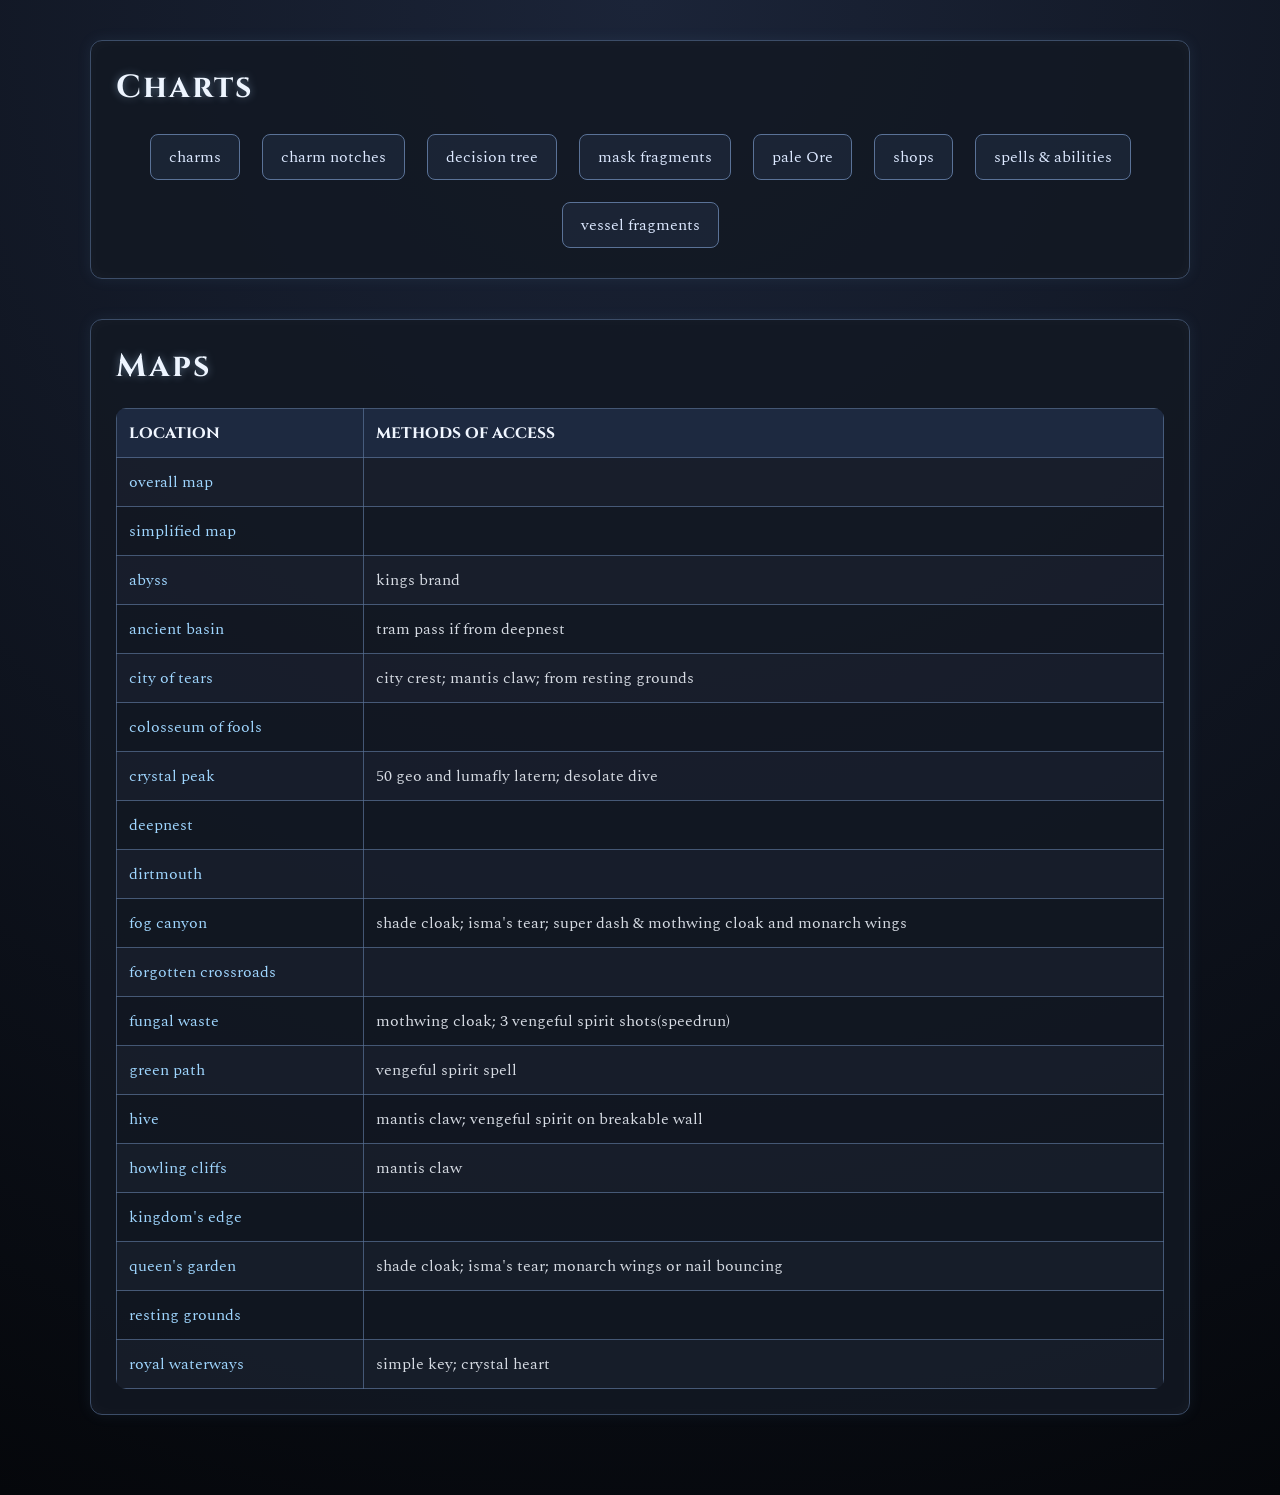
==== index.html @ fc94c18a "Add files via upload" ====
<!DOCTYPE html>
<html lang="en">
<head>
    <meta charset="UTF-8">
    <meta name="viewport" content="width=device-width, initial-scale=1.0">
    <title>Hollow knight map</title>
    <link rel="stylesheet" href="style.css">
</head>
<body>
    <div>
        <h3>Charts</h3>
        <ul>
            <li><a href="pages/charms.html">charms</a></li>
            <li><a href="pages/charm notches.html">charm notches</a></li>
            <li><a href="pages/progression.html">decision tree</a></li>
            <li><a href="pages/mask.html">mask fragments</a> </li>
            <li><a href="pages/ore.html">pale Ore</a></li>
            <li><a href="pages/shops.html">shops</a></li>
            <li><a href="pages/abilities.html">spells & abilities</a></li>
            <li><a href="pages/vessel fragments.html">vessel fragments</a></li>
        </ul>
    </div>

    <div>
        <h3>Maps</h3>
        <table>
            <tr>
                <th>location</th>
                <th>methods of access</th>
            </tr>

            <tr>
                <td><a href="images/overall map.PNG">overall map</a></td>
                <td></td>
            </tr>

            <tr>
                <td><a href="images/simplified map.PNG">simplified map</a></td>
                <td></td>
            </tr>
            <tr>
                <td><a href="images/map/abyss.PNG">abyss</a></td>
                <td>kings brand</td>
            </tr>

            <tr>
                <td><a href="images/map/ancient basin.PNG">ancient basin</a></td>
                <td>tram pass if from deepnest</td>
            </tr>

            <tr>
                <td><a href="images/map/city of tears.PNG">city of tears</a></td>
                <td>city crest; mantis claw;  from resting grounds</td>
            </tr>

            <tr>
                <td><a href="images/map/colleseum of fools.PNG">colosseum of fools</a></td>
                <td></td>
            </tr>

            <tr>
                <td><a href="images/map/crystal peak.PNG">crystal peak</a></td>
                <td>50 geo and lumafly latern; desolate dive</td>
            </tr>

            <tr>
                <td><a href="images/map/deepnest.PNG">deepnest</a></td>
                <td></td>
            </tr>

            <tr>
                <td><a href="images/map/dirtmouth.PNG">dirtmouth</a></td>
                <td></td>
            </tr>

            <tr>
                <td><a href="images/map/fog  canyon.PNG">fog canyon</a></td>
                <td>shade cloak; isma's tear; super dash & mothwing cloak and monarch wings</td>
            </tr>

            <tr>
                <td><a href="images/map/forgotten crossroads.PNG">forgotten crossroads</a></td>
                <td></td>
            </tr>

            <tr>
                <td><a href="images/map/fungal waste.PNG">fungal waste</a></td>
                <td>mothwing cloak; 3 vengeful spirit shots(speedrun)</td>
            </tr>

            <tr>
                <td><a href="images/map/green path.PNG">green path</a></td>
                <td>vengeful spirit spell</td>
            </tr>

            <tr>
                <td><a href="images/map/hive.PNG">hive</a></td>
                <td>mantis claw; vengeful spirit on breakable wall</td>
            </tr>

            <tr>
                <td><a href="images/map/howling cliffs.PNG">howling cliffs</a></td>
                <td>mantis claw</td>
            </tr>

            <tr>
                <td><a href="images/map/kingdom's edge.PNG">kingdom's edge</a></td>
                <td></td>
            </tr>

            <tr>
                <td><a href="images/map/queen's garden.PNG">queen's garden</a></td>
                <td>shade cloak; isma's tear; monarch wings or nail bouncing</td>
            </tr>

            <tr>
                <td><a href="images/map/resting grounds.PNG">resting grounds</a></td>
                <td></td>
            </tr>

            <tr>
                <td><a href="images/map/royal waterways.PNG">royal waterways</a></td>
                <td>simple key; crystal heart</td>
            </tr>
        </table>
    </div>
</body>
</html>
---- style.css ----
/* Hollow Knight Theme */

@import url('https://fonts.googleapis.com/css2?family=Cinzel:wght@400;600&family=Spectral:wght@300;400&display=swap');

* {
    margin: 0;
    padding: 0;
    box-sizing: border-box;
}

body {
    background:
        radial-gradient(circle at top, #1b2438 0%, #0c1018 40%, #05070b 100%);
    color: #d6dbe3;
    font-family: "Spectral", serif;
    min-height: 100vh;
    padding: 40px;
}

/* Main Sections */

div {
    max-width: 1100px;
    margin: 0 auto 40px auto;
    padding: 25px;
    background: rgba(18, 24, 35, 0.85);
    border: 1px solid #3c4d68;
    border-radius: 12px;
    box-shadow:
        0 0 15px rgba(125, 185, 255, 0.08),
        inset 0 0 15px rgba(255, 255, 255, 0.03);
}

/* Headings */

h3 {
    font-family: "Cinzel", serif;
    font-size: 2rem;
    color: #eef5ff;
    text-align: left;
    margin-bottom: 20px;
    letter-spacing: 2px;
    text-shadow:
        0 0 8px rgba(180, 220, 255, 0.4);
}

/* Charts Navigation */

ul {
    list-style: none;
    display: flex;
    flex-wrap: wrap;
    gap: 12px;
    justify-content: center;
}

li {
    margin: 5px;
}

li a {
    display: inline-block;
    text-decoration: none;
    color: #dce8ff;
    padding: 10px 18px;
    border: 1px solid #5a7297;
    border-radius: 8px;
    background: rgba(30, 42, 61, 0.7);
    transition: all 0.25s ease;
}

li a:hover {
    color: white;
    border-color: #9bd0ff;
    box-shadow:
        0 0 10px rgba(130, 200, 255, 0.5);
    transform: translateY(-2px);
}

/* Table */

table {
    width: 100%;
    border-collapse: collapse;
    overflow: hidden;
    border-radius: 10px;
}

th {
    background: #1d2940;
    color: #f0f6ff;
    font-family: "Cinzel", serif;
    font-size: 1.1rem;
    padding: 14px;
    border-bottom: 2px solid #5a7297;
}

td {
    padding: 12px;
    border-bottom: 1px solid rgba(90, 114, 151, 0.35);
}

th,
td {
    padding: 12px;
    border: 1px solid rgba(90, 114, 151, 0.7);
    text-align: left;
}

td img {
    display: block;
    margin: 0 auto;
    max-width: 100%;
    height: auto;
}

tr:nth-child(even) {
    background: rgba(40, 50, 70, 0.25);
}

tr:hover {
    background: rgba(90, 140, 190, 0.15);
}

/* Links */

a {
    color: #9fd6ff;
    text-decoration: none;
    transition: 0.2s;
}

a:hover {
    color: #ffffff;
    text-shadow:
        0 0 8px rgba(150, 220, 255, 0.8);
}

details {
    margin: 20px auto;
    max-width: 1000px;
    background: rgba(18, 24, 35, 0.85);
    border: 1px solid #3c4d68;
    border-radius: 10px;
    padding: 10px 15px;
    box-shadow: 0 0 12px rgba(125, 185, 255, 0.08);
}

summary {
    cursor: pointer;
    font-family: "Cinzel", serif;
    font-size: 1.5rem;
    color: #eef5ff;
    padding: 10px;
    list-style: none;
    text-align: center;
    text-shadow: 0 0 8px rgba(180, 220, 255, 0.4);
}

summary:hover {
    color: #9bd0ff;
}

details[open] {
    border-color: #8fb8e8;
    box-shadow: 0 0 15px rgba(143, 184, 232, 0.2);
}
/* Mobile */

body {
    background: radial-gradient(circle at top, #1b2438, #05070b);
    color: #d6dbe3;
    font-family: "Spectral", serif;
}

/* Tree container */
.tree {
    display: flex;
    flex-direction: column;
    align-items: center;
    padding: 40px;
}

/* Each node */
.node {
    background: rgba(18, 24, 35, 0.9);
    border: 1px solid #5a7297;
    padding: 10px 18px;
    margin: 10px;
    border-radius: 10px;
    box-shadow: 0 0 10px rgba(125, 185, 255, 0.08);
    text-align: center;
    min-width: 180px;
    transition: 0.2s;
}

.node:hover {
    border-color: #9bd0ff;
    box-shadow: 0 0 15px rgba(130, 200, 255, 0.4);
    transform: translateY(-2px);
}

/* Branch layout */
.branch {
    display: flex;
    flex-direction: column;
    align-items: center;
    position: relative;
    padding-left: 20px;
    border-left: 2px solid rgba(90, 114, 151, 0.5);
}

/* Split branches (left/right style) */
.split {
    flex-direction: row;
    justify-content: center;
    border-left: none;
    gap: 60px;
}

/* Two paths */
.path {
    display: flex;
    flex-direction: column;
    align-items: center;
}

/* Connectors (vertical feel) */
.branch::before {
    content: "";
    width: 2px;
    height: 20px;
    background: rgba(90, 114, 151, 0.5);
    position: absolute;
    top: 0;
    left: -1px;
}

@media (max-width: 768px) {

    body {
        padding: 15px;
    }

    h3 {
        font-size: 1.6rem;
    }

    table {
        display: block;
        overflow-x: auto;
    }

    ul {
        flex-direction: column;
        align-items: center;
    }

    li a {
        width: 220px;
        text-align: center;
    }
}
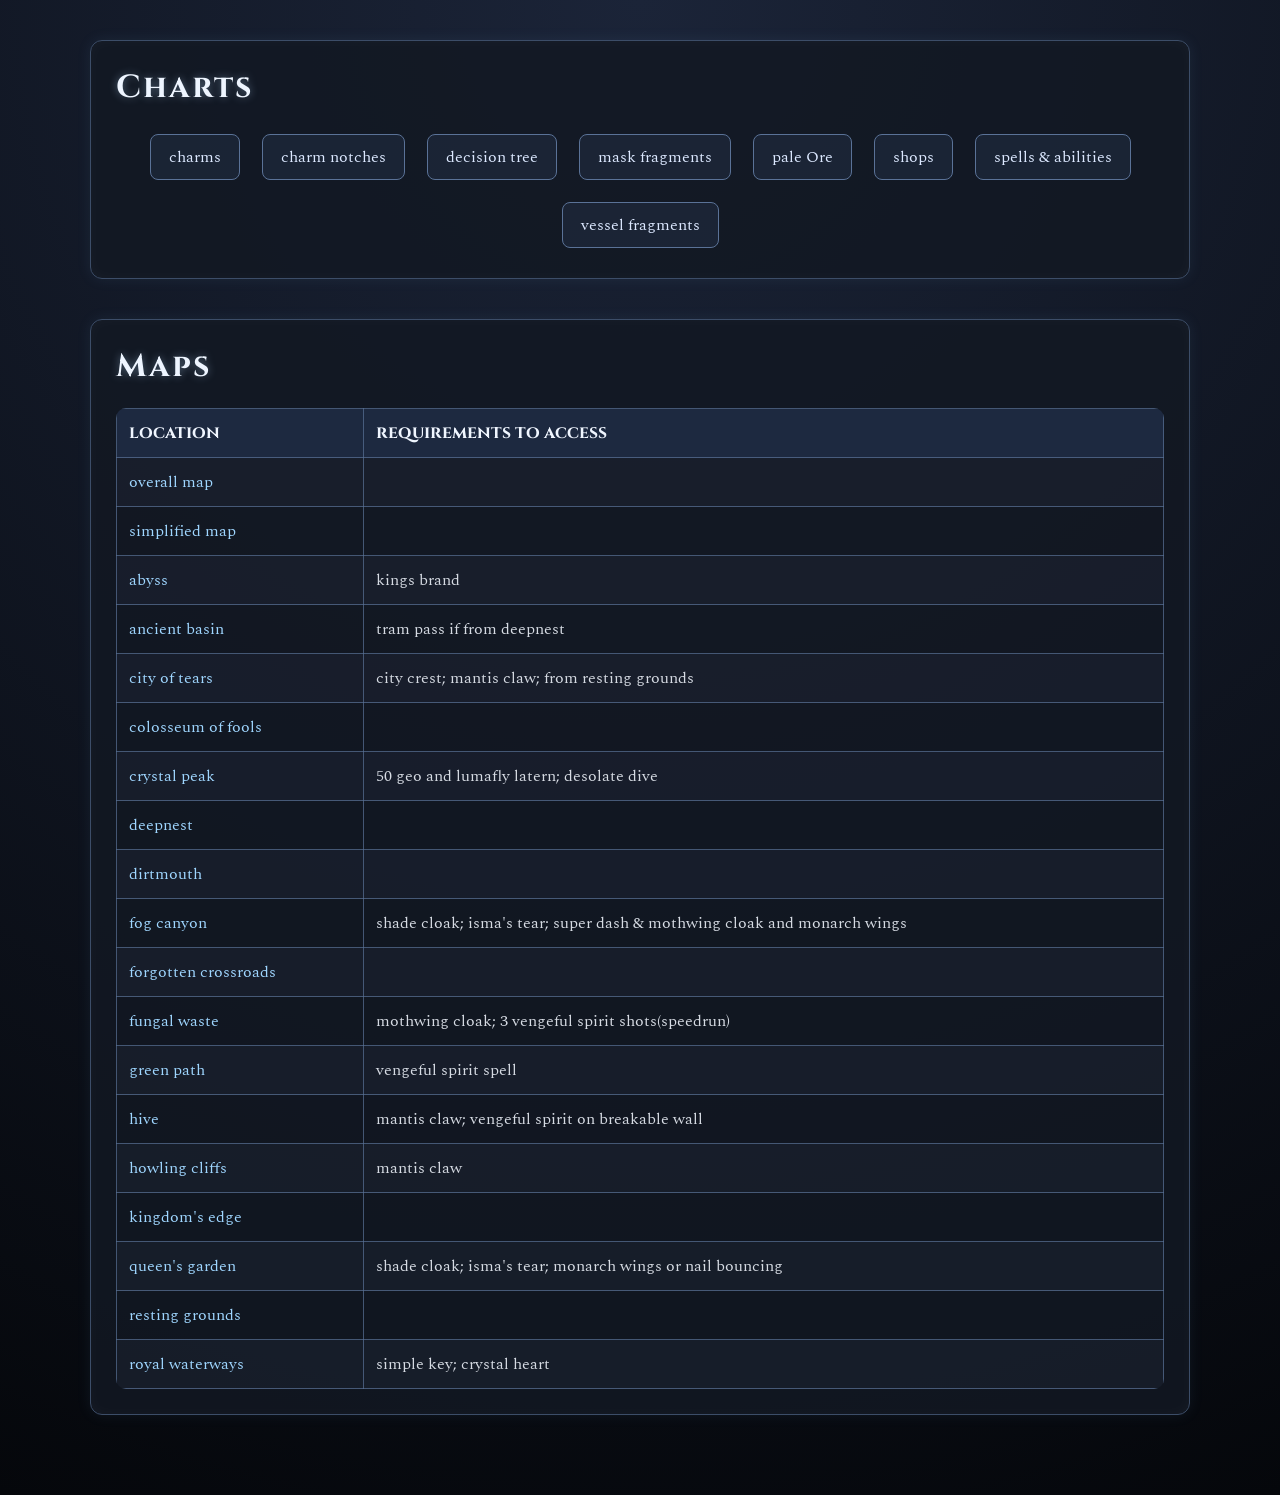
==== commit 0a8b65f9: "Update index.html" ====
--- a/index.html
+++ b/index.html
@@ -26,7 +26,7 @@
         <table>
             <tr>
                 <th>location</th>
-                <th>methods of access</th>
+                <th>requirements to access</th>
             </tr>
 
             <tr>
@@ -125,4 +125,4 @@
         </table>
     </div>
 </body>
-</html>+</html>
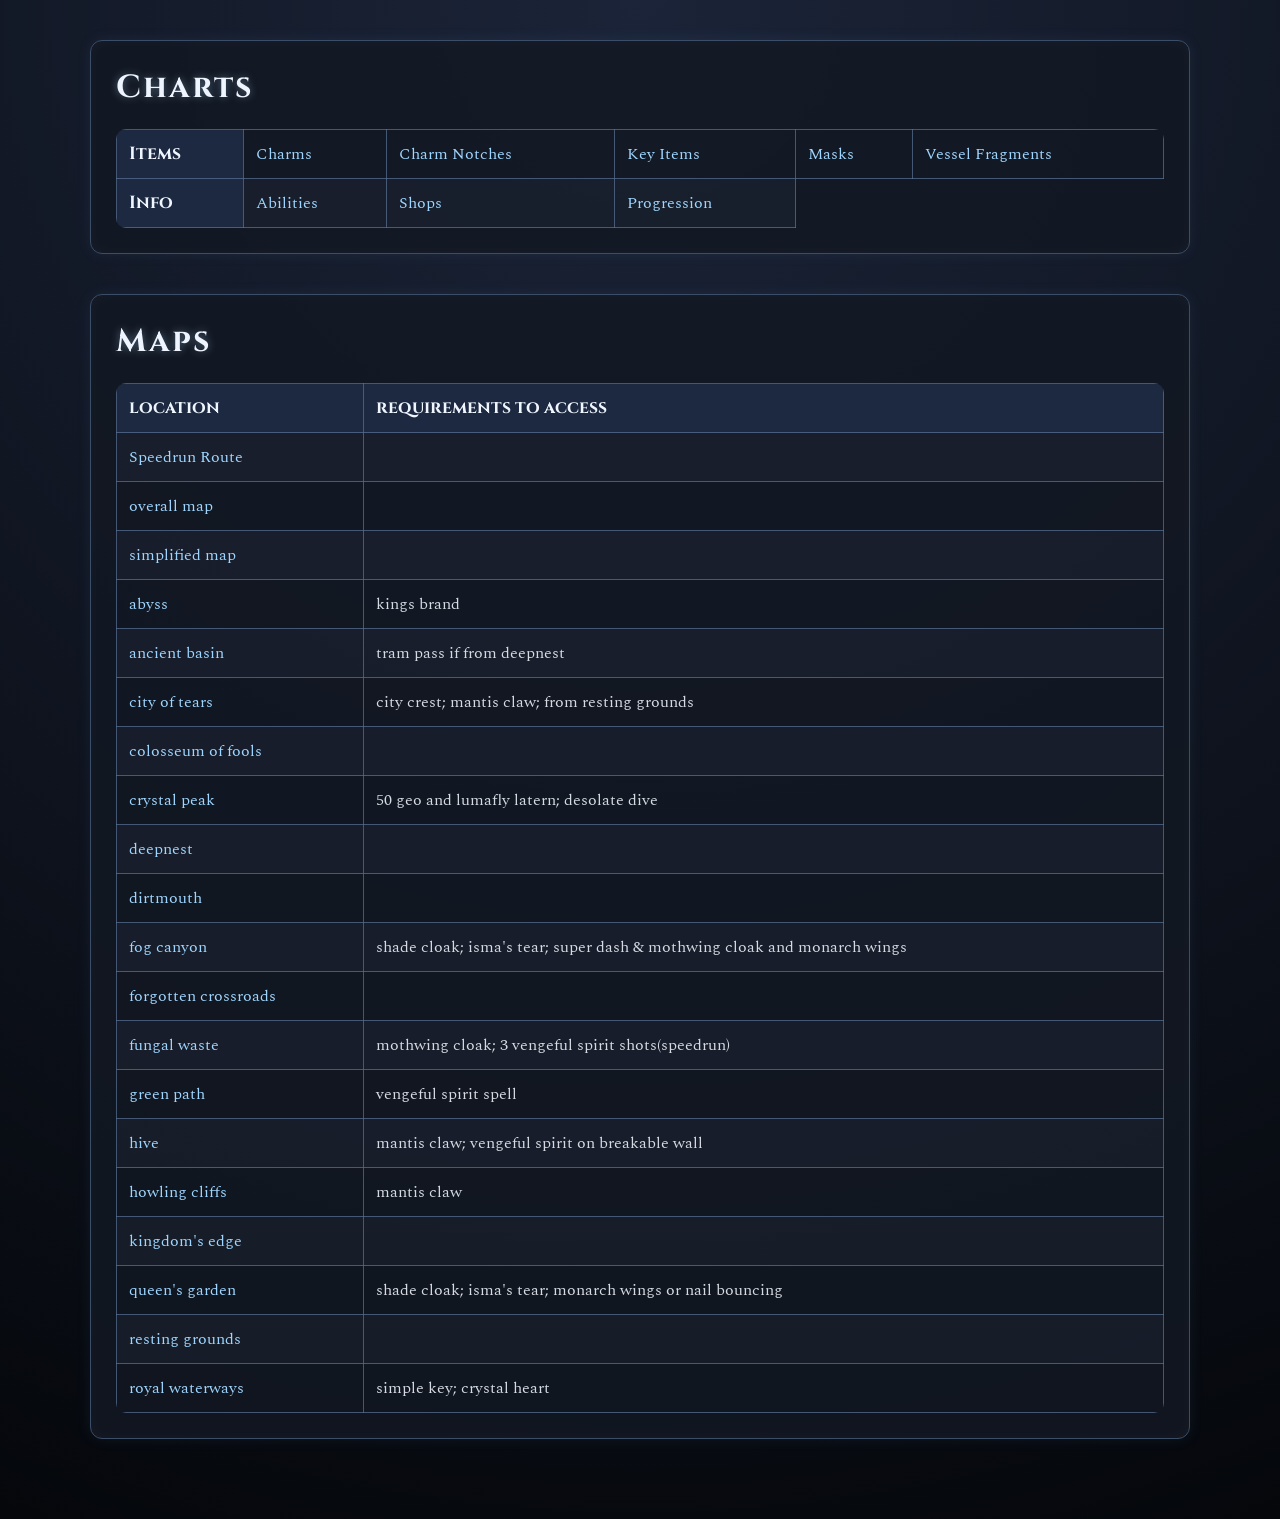
==== commit de1a40f8: "Add files via upload" ====
--- a/index.html
+++ b/index.html
@@ -9,7 +9,7 @@
 <body>
     <div>
         <h3>Charts</h3>
-        <ul>
+        <!-- <ul>
             <li><a href="pages/charms.html">charms</a></li>
             <li><a href="pages/charm notches.html">charm notches</a></li>
             <li><a href="pages/progression.html">decision tree</a></li>
@@ -18,7 +18,24 @@
             <li><a href="pages/shops.html">shops</a></li>
             <li><a href="pages/abilities.html">spells & abilities</a></li>
             <li><a href="pages/vessel fragments.html">vessel fragments</a></li>
-        </ul>
+        </ul> -->
+        <table>
+            <tr>
+                <th>Items</th>
+                <td><a href="pages/charms.html">Charms</a></td>
+                <td><a href="pages/charm notches.html">Charm Notches</a></td>
+                <td><a href="pages/items.html">Key Items</a></td>
+                <td><a href="pages/mask.html">Masks</a></td>
+                <td><a href="pages/vessel fragments.html">Vessel Fragments</a></td>
+            </tr>
+
+            <tr>
+                <th>Info</th>
+                <td><a href="pages/abilities.html">Abilities</a></td>
+                <td><a href="pages/shops.html">Shops</a></td>
+                <td><a href="pages/progression.html">Progression</a></td>
+            </tr>
+        </table>
     </div>
 
     <div>
@@ -27,6 +44,11 @@
             <tr>
                 <th>location</th>
                 <th>requirements to access</th>
+            </tr>
+            
+            <tr>
+                <td><a href="pages/speedrun.html">Speedrun Route</a></td>
+                <td></td>
             </tr>
 
             <tr>
@@ -125,4 +147,4 @@
         </table>
     </div>
 </body>
-</html>
+</html>
